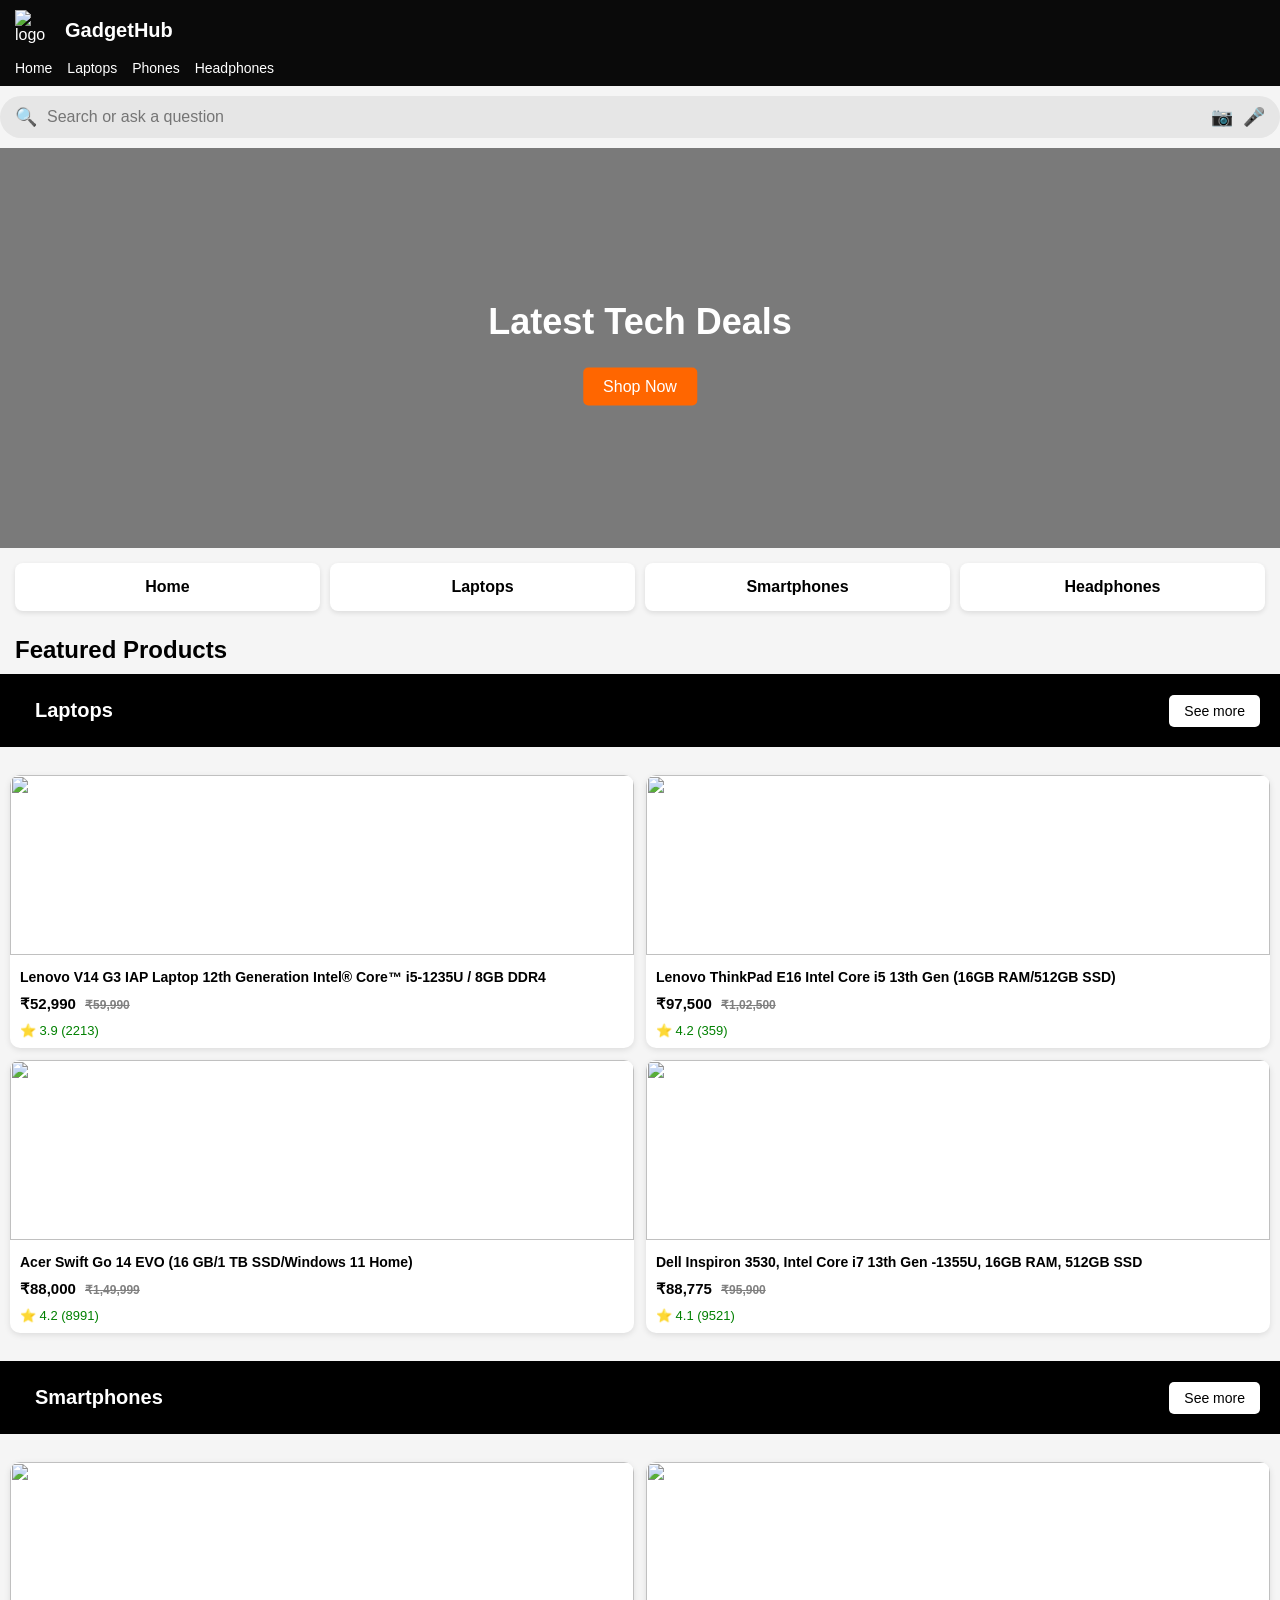
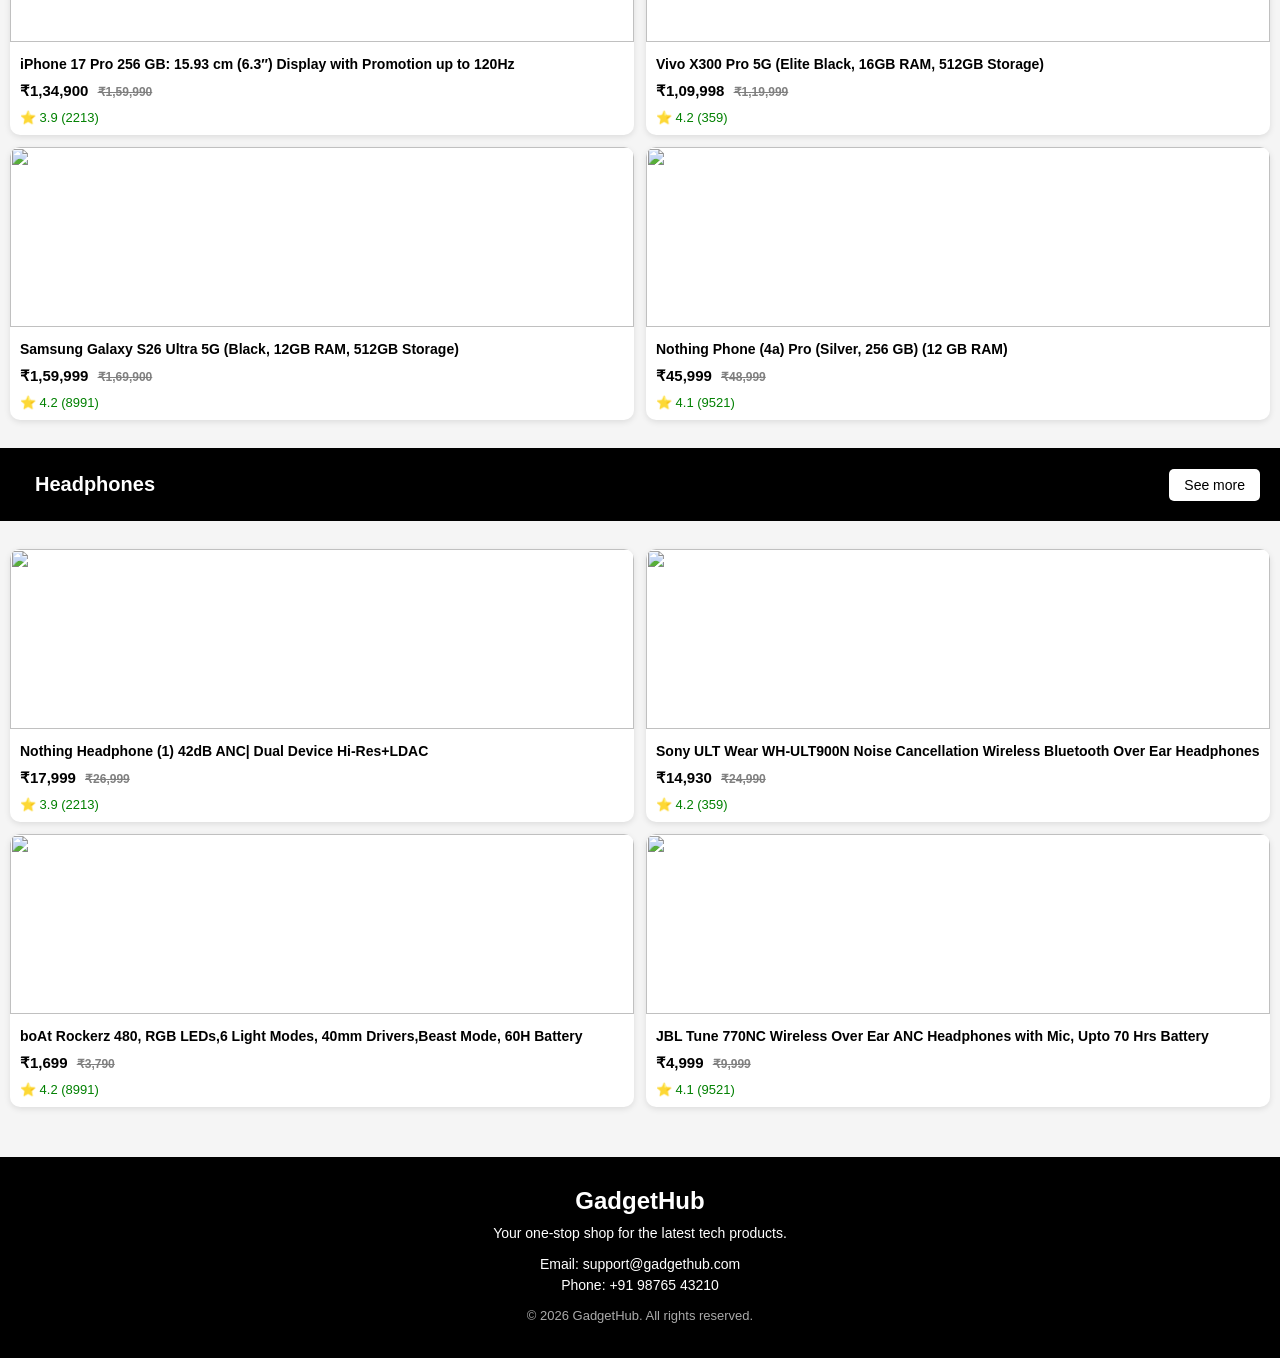
==== index.html @ af4ee04a "Add files via upload" ====
<!DOCTYPE html>
<html>
  <head>
    <meta charset="UTF-8">
    <meta name="viewpoint" content="width=device-width, initial-scale=1.0">
    <title>GadgetHub</title>
    <link rel="stylesheet" href="style.css">
  </head>
  <body>
  <header class="navbar">
    <div class="top-bar">
      <img src="images/logo.png" alt="logo">
      <h1>GadgetHub</h1>
    </div>
    <nav>
      <a href="index.html">Home</a>
      <a href="lap.html">Laptops</a>
      <a href="phones.html">Phones</a>
      <a href="hphones.html">Headphones</a>
    </nav>
  </header>
  <div class="search-wrapper">
    <div class="search-bar">
      <span class="icon">🔍</span>
      <input type="text" placeholder="Search or ask a question">
      <span class="icon">📷</span>
      <span class="icon">🎤</span>
    </div>
  </div>
  
  <section class="hero">
    <div class="slide"></div>
    <div class="slide"></div>
    <div class="slide"></div>
    <div class="slide"></div>
    <div class="slide"></div>
    <div class="slide"></div>
    <div class="slide"></div>
    <div class="slide"></div>
    <div class="slide"></div>

    <div class="hero-content">
      <h2>Latest Tech Deals</h2>
      <a href="products.html" class="btn">Shop Now</a>
    </div>
  </section>
  
  <section class="categories">
    <a href="index.html" class="card">Home</a>
    <a href="lap.html" class="card">Laptops</a>
    <a href="Phones.html" class="card">Smartphones</a>
    <a href="hphones.html" class="card">Headphones</a>
  </section>
  
  <section class="sub_head">
    <h2>Featured Products</h2>
  </section>
  <section class="lap">
    <h3>Laptops</h3>
    <a href="lap.html" class="see_more">See more</a>
  </section>
  <br>
  <div class="container">
    <a href="https://amzn.in/d/0fjQH7ly" class="card">
      <img src="images/lap1.png" alt="">
      <h3>Lenovo V14 G3 IAP Laptop 12th Generation Intel® Core™ i5-1235U / 8GB DDR4</h3>
      <p class="price">₹52,990 <span>₹59,990</span></p>
      <p class="rating">⭐ 3.9 (2213)</p>
    </a>

    <a href="https://amzn.in/d/07Qsqefi" class="card">
      <img src="images/lap2.jpg" alt="">
      <h3>Lenovo ThinkPad E16 Intel Core i5 13th Gen (16GB RAM/512GB SSD)</h3>
      <p class="price">₹97,500 <span>₹1,02,500</span></p>
      <p class="rating">⭐ 4.2 (359)</p>
    </a>

    <a href="https://dl.flipkart.com/s/!FYLQqNNNN" class="card">
      <img src="images/lap3.jpg" alt="">
      <h3>Acer Swift Go 14 EVO (16 GB/1 TB SSD/Windows 11 Home)</h3>
      <p class="price">₹88,000 <span>₹1,49,999</span></p>
      <p class="rating">⭐ 4.2 (8991)</p>
    </a>

    <a href="https://amzn.in/d/0hh07YW2" class="card">
      <img src="images/l1.png" alt="">
      <h3>Dell Inspiron 3530, Intel Core i7 13th Gen -1355U, 16GB RAM, 512GB SSD</h3>
      <p class="price">₹88,775 <span>₹95,900</span></p>
      <p class="rating">⭐ 4.1 (9521)</p>
    </a>

  </div>
  <br>
  <section class="phones">
    <h3>Smartphones</h3>
    <a href="phones.html" class="see_more">See more</a>
  </section>
  <br>
  <div class="container">
    <a href="https://amzn.in/d/0elhKHAE" class="card">
      <img src="images/p2.jpg" alt="">
      <h3>iPhone 17 Pro 256 GB: 15.93 cm (6.3″) Display with Promotion up to 120Hz</h3>
      <p class="price">₹1,34,900 <span>₹1,59,990</span></p>
      <p class="rating">⭐ 3.9 (2213)</p>
    </a>

    <a href="https://amzn.in/d/0eO0C9sh" class="card">
      <img src="images/p1.jpg" alt="">
      <h3>Vivo X300 Pro 5G (Elite Black, 16GB RAM, 512GB Storage)</h3>
      <p class="price">₹1,09,998 <span>₹1,19,999</span></p>
      <p class="rating">⭐ 4.2 (359)</p>
    </a>

    <a href="https://amzn.in/d/0fQ9AL16" class="card">
      <img src="images/p3.jpeg" alt="">
      <h3>Samsung Galaxy S26 Ultra 5G (Black, 12GB RAM, 512GB Storage) </h3>
      <p class="price">₹1,59,999 <span>₹1,69,900</span></p>
      <p class="rating">⭐ 4.2 (8991)</p>
    </a>

    <a href="https://dl.flipkart.com/s/TOg7IIuuuN" class="card">
      <img src="images/p4.png" alt="">
      <h3>Nothing Phone (4a) Pro (Silver, 256 GB) (12 GB RAM)</h3>
      <p class="price">₹45,999 <span>₹48,999</span></p>
      <p class="rating">⭐ 4.1 (9521)</p>
    </a>

  </div>
  <br>
  <section class="headphones">
    <h3>Headphones</h3>
    <a href="hphones.html" class="see_more">See more</a>
  </section>
  <br>
  <div class="container">
    <a href="https://dl.flipkart.com/s/InLp1YNNNN" class="card">
      <img src="images/h1.png" alt="">
      <h3>Nothing Headphone (1) 42dB ANC| Dual Device Hi-Res+LDAC</h3>
      <p class="price">₹17,999 <span>₹26,999</span></p>
      <p class="rating">⭐ 3.9 (2213)</p>
    </a>

    <a href="https://amzn.in/d/0iYgbrPZ" class="card">
      <img src="images/h2.png" alt="">
      <h3>Sony ULT Wear WH-ULT900N Noise Cancellation Wireless Bluetooth Over Ear Headphones </h3>
      <p class="price">₹14,930 <span>₹24,990</span></p>
      <p class="rating">⭐ 4.2 (359)</p>
    </a>

    <a href="https://amzn.in/d/00sa8qSG" class="card">
      <img src="images/h3.png" alt="">
      <h3>boAt Rockerz 480, RGB LEDs,6 Light Modes, 40mm Drivers,Beast Mode, 60H Battery</h3>
      <p class="price">₹1,699 <span>₹3,790</span></p>
      <p class="rating">⭐ 4.2 (8991)</p>
    </a>

    <a href="https://amzn.in/d/0ebWjvim" class="card">
      <img src="images/h4.png" alt="">
      <h3>JBL Tune 770NC Wireless Over Ear ANC Headphones with Mic, Upto 70 Hrs Battery</h3>
      <p class="price">₹4,999 <span>₹9,999</span></p>
      <p class="rating">⭐ 4.1 (9521)</p>
    </a>

  </div>
  
    <footer class="footer">
      <div class="footer-content">
        <h2>GadgetHub</h2>
        <p>Your one-stop shop for the latest tech products.</p>

        <div class="contact">
          <p>Email: support@gadgethub.com</p>
          <p>Phone: +91 98765 43210</p>
        </div>

        <p class="copyright">© 2026 GadgetHub. All rights reserved.
        </p>
      </div>
    </footer>
  
  </body>
  
</html>
---- style.css ----
/* RESET */
* {
  margin: 0;
  padding: 0;
  box-sizing: border-box;
  font-family: Arial, sans-serif;
}

/* BODY */
body {
  background: #f5f5f5;
}

/* NAVBAR */
/* NAVBAR (stack items vertically) */
.navbar {
  display: flex;
  flex-direction: column; /* 👈 this moves nav below */
  background: #0a0a0a;
  color: white;
  padding: 10px 15px;
}

/* LOGO + NAME IN ONE LINE */
.top-bar {
  display: flex;
  align-items: center;
  gap: 10px;
}

/* LOGO IMAGE */
.top-bar img {
  width: 40px;
  height: 40px;
}

/* TITLE */
.top-bar h1 {
  font-size: 20px;
}

/* NAVIGATION BELOW */
.navbar nav {
  margin-top: 10px;
  display: flex;
  gap: 15px;
}

/* LINKS */
.navbar nav a {
  color: white;
  text-decoration: none;
  font-size: 14px;
}

.navbar nav a:hover {
  text-decoration: underline;
}

/* SEARCH BAR */
/* FULL WIDTH SEARCH BAR */
/* WRAPPER */
.search-bar {
  display: flex;
  align-items: center;
  gap: 10px;

  width: 100%;
  padding: 10px 15px;

  background: #e6e6e6; /* light gray like image */
  border-radius: 40px;

  margin: 10px 0;
}

/* INPUT */
.search-bar input {
  flex: 1;                /* takes all space */
  border: none;
  background: transparent;
  outline: none;
  font-size: 16px;
}

/* ICONS */
.icon {
  font-size: 18px;
  color: #333;
  cursor: pointer;
}

/* RESET (optional but good practice) */
* {
  margin: 0;
  padding: 0;
  box-sizing: border-box;
}

/* HERO SECTION */
.hero {
  position: relative;
  width: 100%;
  height: 400px;
  overflow: hidden;
}

/* SLIDES */
.hero .slide {
  position: absolute;
  width: 100%;
  height: 100%;
  top: 0;
  left: 0;
  background-size: cover;
  background-position: center;
  opacity: 0;
  animation: slideshow 36s infinite;
  z-index: 1;
}

/* SLIDE IMAGES */
.hero .slide:nth-child(1) { background-image: url("images/l5.png"); animation-delay: 0s; }
.hero .slide:nth-child(2) { background-image: url("images/l6.png"); animation-delay: 4s; }
.hero .slide:nth-child(3) { background-image: url("images/l7.png"); animation-delay: 8s; }
.hero .slide:nth-child(4) { background-image: url("images/p5.png"); animation-delay: 12s; }
.hero .slide:nth-child(5) { background-image: url("images/p6.png"); animation-delay: 16s; }
.hero .slide:nth-child(6) { background-image: url("images/p7.png"); animation-delay: 20s; }
.hero .slide:nth-child(7) { background-image: url("images/h5.png"); animation-delay: 24s; }
.hero .slide:nth-child(8) { background-image: url("images/h6.png"); animation-delay: 28s; }
.hero .slide:nth-child(9) { background-image: url("images/h7.png"); animation-delay: 32s; }

/* SLIDESHOW ANIMATION */
@keyframes slideshow {
  0%   { opacity: 0; }
  5%   { opacity: 1; }
  15%  { opacity: 1; }
  20%  { opacity: 0; }
  100% { opacity: 0; }
}

/* BLACK TINT OVERLAY */
.hero::after {
  content: "";
  position: absolute;
  width: 100%;
  height: 100%;
  top: 0;
  left: 0;
  background: rgba(0, 0, 0, 0.5); /* adjust brightness here */
  z-index: 2;
}

/* HERO CONTENT (TEXT + BUTTON) */
.hero-content {
  position: absolute;
  top: 50%;
  left: 50%;
  transform: translate(-50%, -50%);
  z-index: 3;
  text-align: center;
  color: white;
}

/* HEADING */
.hero-content h2 {
  font-size: 36px;
  margin-bottom: 15px;
  font-weight: bold;
}

/* BUTTON */
.btn {
  display: inline-block;
  padding: 10px 20px;
  background-color: #ff6600;
  color: white;
  text-decoration: none;
  border-radius: 5px;
  font-size: 16px;
  transition: 0.3s ease;
}

.btn:hover {
  background-color: #e65c00;
}

/* OPTIONAL: Smooth zoom effect */
.hero .slide {
  animation: slideshow 36s infinite, zoom 36s infinite;
}

@keyframes zoom {
  from { transform: scale(1); }
  to { transform: scale(1.1); }
}

/* CATEGORIES */
.categories {
  display: grid;
  grid-template-columns: repeat(4, 1fr);
  gap: 10px;
  padding: 15px;
}

.categories .card {
  background: white;
  text-align: center;
  padding: 15px;
  border-radius: 8px;
  text-decoration: none;
  color: black;
  font-weight: bold;
  box-shadow: 0 2px 5px rgba(0,0,0,0.1);
}

.categories .card:hover {
  background: #eaeaea;
}

/* SECTION HEADINGS */
section h2,
section h3 {
  padding: 10px 15px;
}

.lap {
  background-color: black;
  display: flex;                  /* puts items in a row */
  justify-content: space-between; /* pushes left & right */
  align-items: center;            /* vertical alignment */
  padding: 15px 20px;
}

.lap h3 {
  font-size: 20px;
  color: white;
  margin: 0; /* removes extra spacing */
}

.phones {
  background-color: black;
  display: flex;                  /* puts items in a row */
  justify-content: space-between; /* pushes left & right */
  align-items: center;            /* vertical alignment */
  padding: 15px 20px;
}

.phones h3 {
  font-size: 20px;
  color: white;
  margin: 0; /* removes extra spacing */
}

.see_more {
  background-color: white;  /* FIXED (#white is invalid) */
  color: black;             /* better contrast */
  text-decoration: none;
  padding: 8px 15px;
  border-radius: 5px;
  font-size: 14px;
}

.see_more:hover {
  background-color: #ddd;
}

.headphones {
  background-color: black;
  display: flex;                  /* puts items in a row */
  justify-content: space-between; /* pushes left & right */
  align-items: center;            /* vertical alignment */
  padding: 15px 20px;
}

.headphones h3 {
  font-size: 20px;
  color: white;
  margin: 0; /* removes extra spacing */
}

/* PRODUCT GRID */
.container {
  display: grid;
  grid-template-columns: repeat(2, 1fr);
  gap: 12px;
  padding: 10px;
}

/* PRODUCT CARD */
.card {
  display: block;
  background: white;
  border-radius: 10px;
  overflow: hidden;
  text-decoration: none;
  color: black;
  box-shadow: 0 2px 6px rgba(0,0,0,0.1);
  transition: 0.2s;
}

.card:hover {
  transform: scale(1.03);
}

/* IMAGE */
.card img {
  width: 100%;
  height: 180px;
  object-fit: cover;
}

/* TITLE */
.card h3 {
  font-size: 14px;
  margin: 10px;
}

/* PRICE */
.price {
  margin: 0 10px;
  font-weight: bold;
  font-size: 15px;
}

.price span {
  text-decoration: line-through;
  color: gray;
  font-size: 12px;
  margin-left: 5px;
}

/* RATING */
.rating {
  margin: 10px;
  font-size: 13px;
  color: green;
}

/* MOBILE */
@media (max-width: 600px) {
  .categories {
    grid-template-columns: repeat(2, 1fr);
  }

  .search-box input {
    width: 100px;
  }
}

/*Footer*/
.footer {
  background-color: black;
  color: white;
  padding: 30px 20px;
  text-align: center;
  margin-top: 40px;
}

.footer h2 {
  margin-bottom: 10px;
  font-size: 24px;
}

.footer p {
  margin: 5px 0;
  font-size: 14px;
}

.contact {
  margin: 15px 0;
}

.footer .copyright {
  margin-top: 15px;
  font-size: 13px;
  color: #aaa;
}
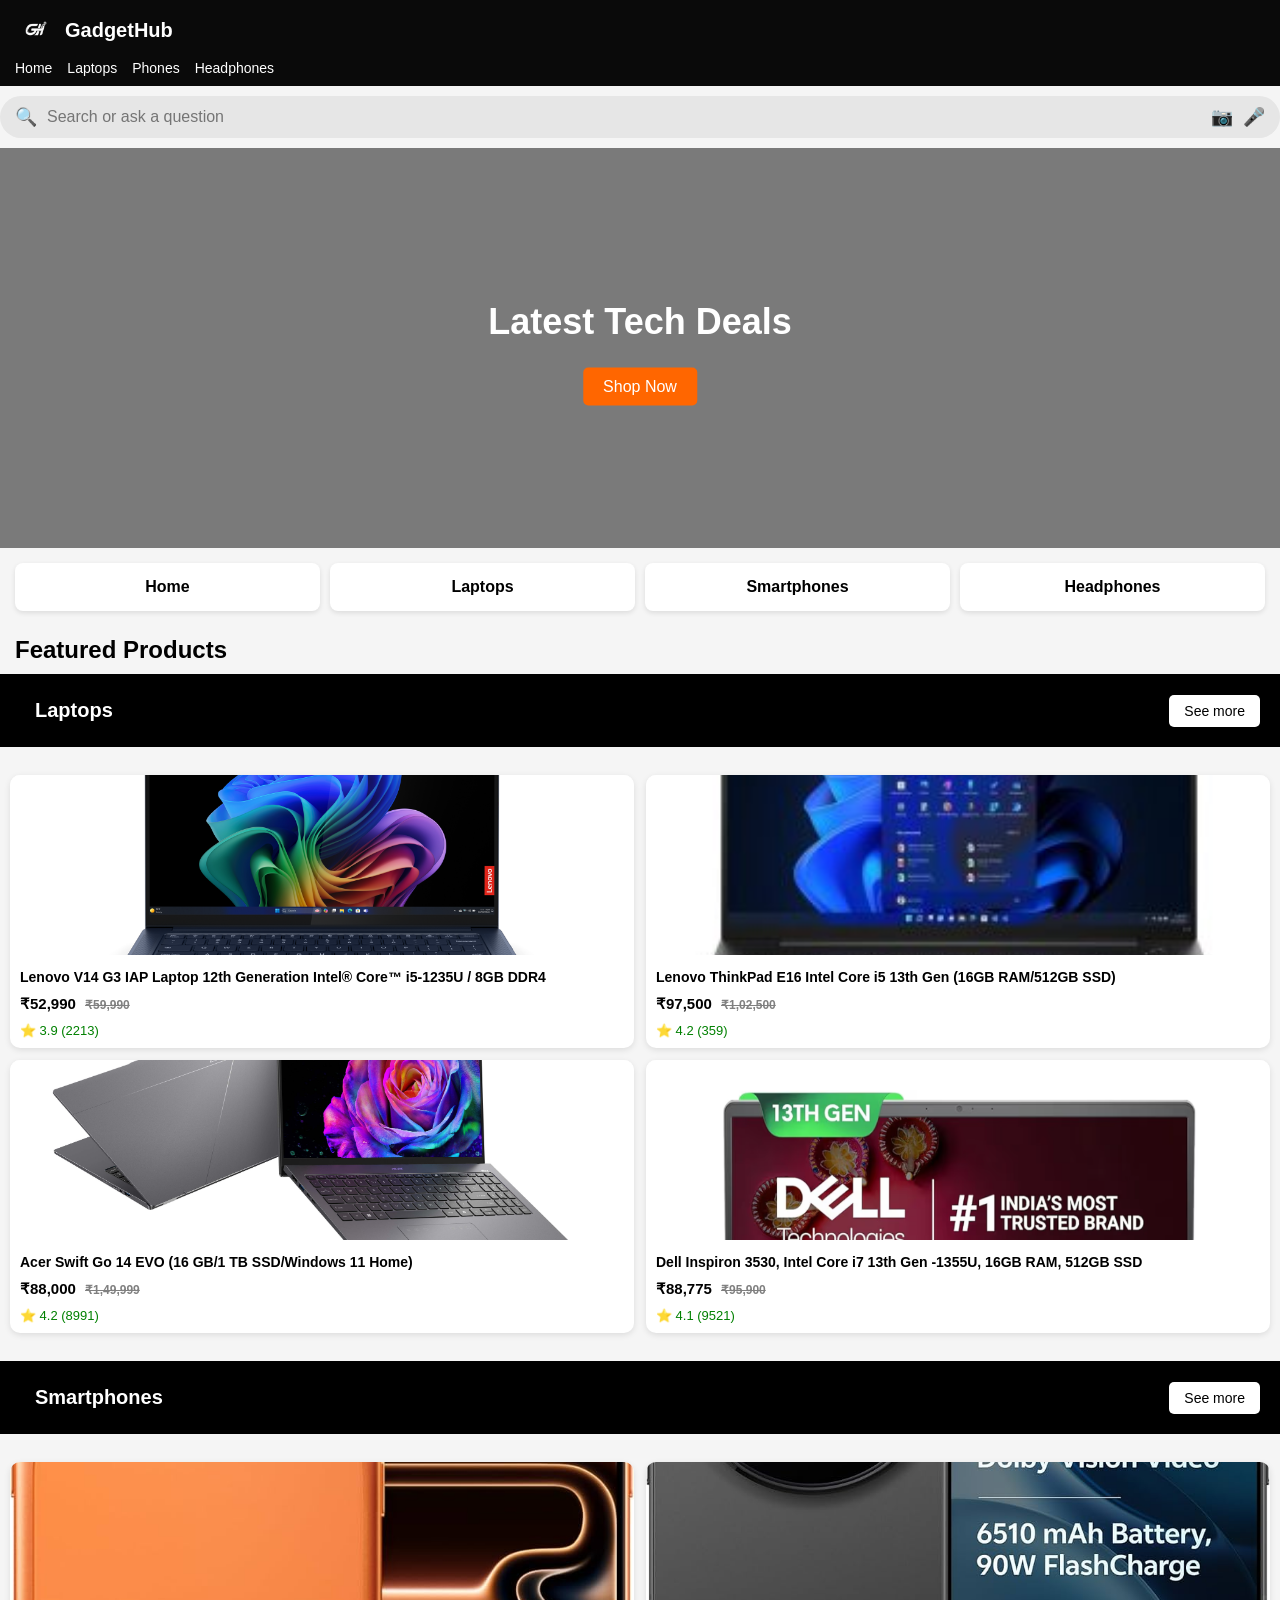
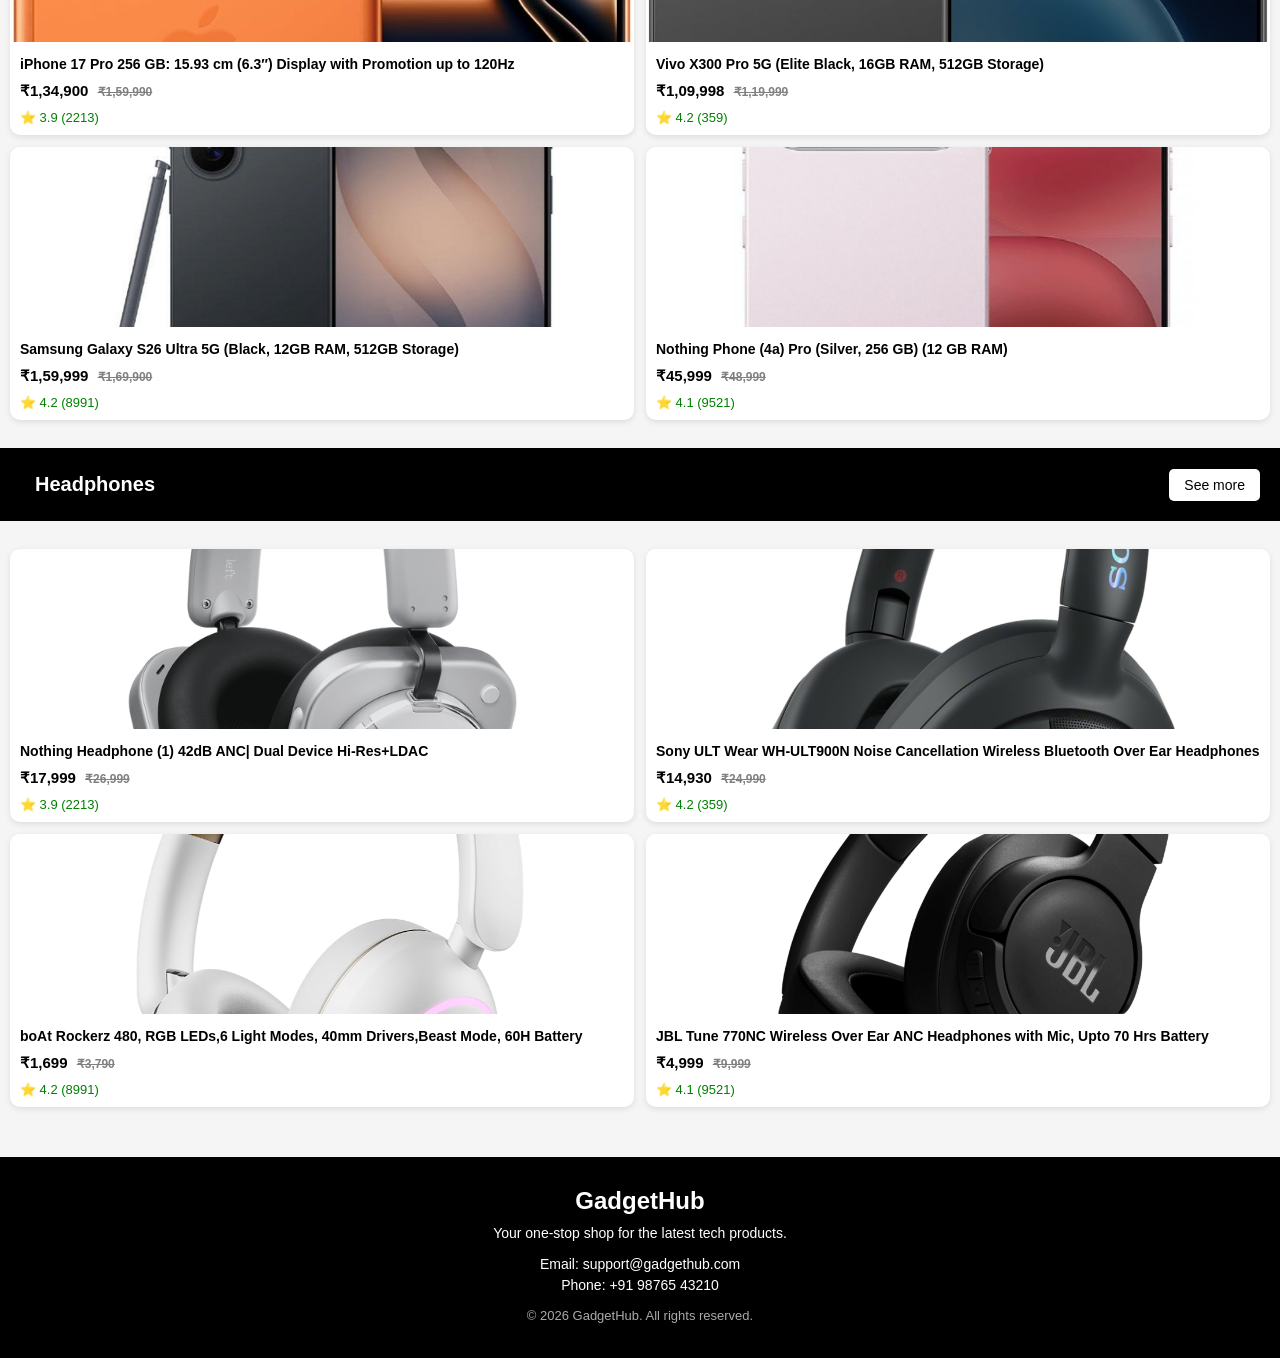
==== commit edeefd25: "Fix case sensitivity in links for Laptops and Phones" ====
--- a/index.html
+++ b/index.html
@@ -14,8 +14,8 @@
     </div>
     <nav>
       <a href="index.html">Home</a>
-      <a href="lap.html">Laptops</a>
-      <a href="phones.html">Phones</a>
+      <a href="Lap.html">Laptops</a>
+      <a href="Phones.html">Phones</a>
       <a href="hphones.html">Headphones</a>
     </nav>
   </header>
@@ -47,7 +47,7 @@
   
   <section class="categories">
     <a href="index.html" class="card">Home</a>
-    <a href="lap.html" class="card">Laptops</a>
+    <a href="Lap.html" class="card">Laptops</a>
     <a href="Phones.html" class="card">Smartphones</a>
     <a href="hphones.html" class="card">Headphones</a>
   </section>
@@ -57,7 +57,7 @@
   </section>
   <section class="lap">
     <h3>Laptops</h3>
-    <a href="lap.html" class="see_more">See more</a>
+    <a href="Lap.html" class="see_more">See more</a>
   </section>
   <br>
   <div class="container">
@@ -93,7 +93,7 @@
   <br>
   <section class="phones">
     <h3>Smartphones</h3>
-    <a href="phones.html" class="see_more">See more</a>
+    <a href="Phones.html" class="see_more">See more</a>
   </section>
   <br>
   <div class="container">
@@ -180,4 +180,4 @@
   
   </body>
   
-</html>+</html>
